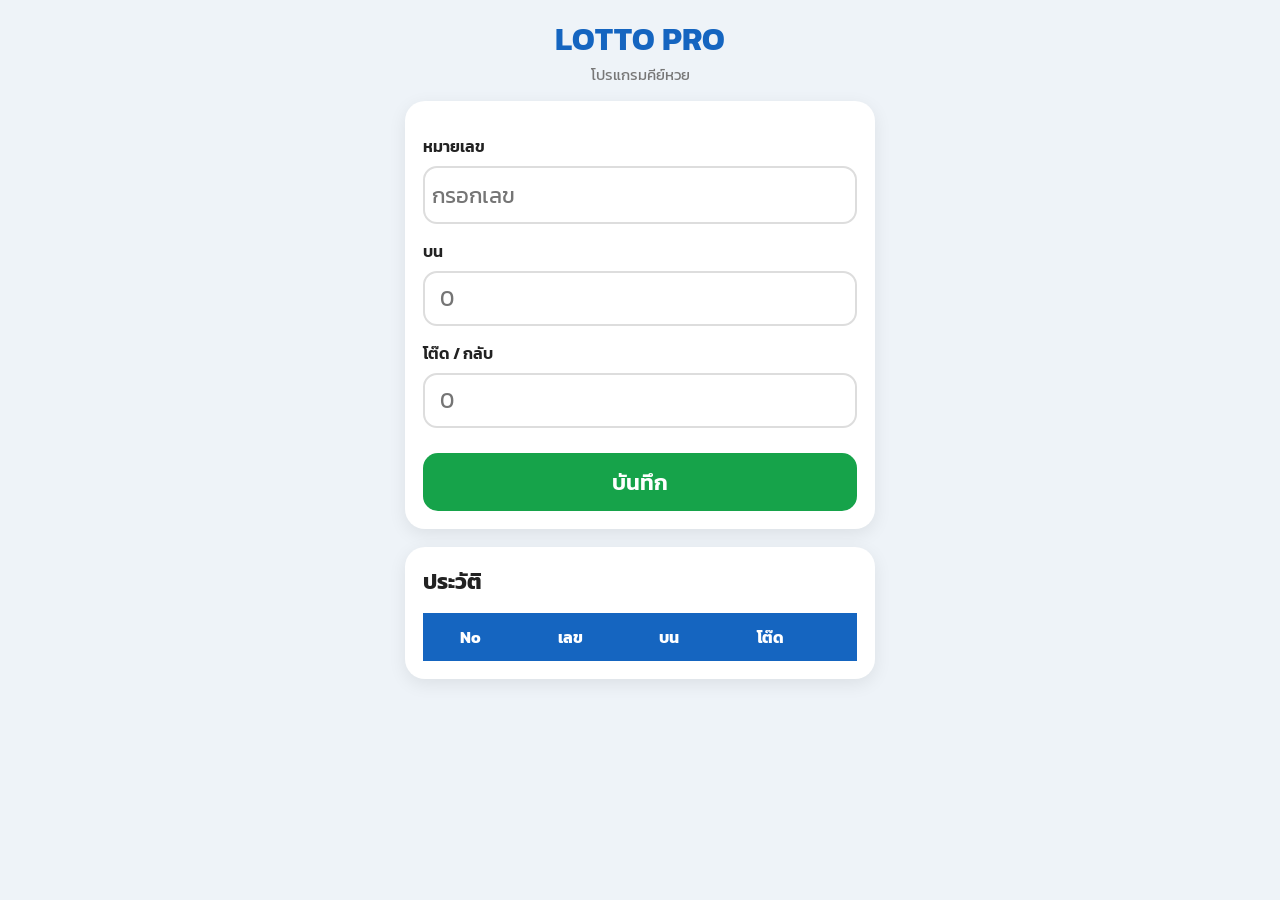
==== index.html @ ee7c19f1 "Add files via upload" ====
<!DOCTYPE html>
<html lang="th">

<head>

<meta charset="UTF-8">

<meta name="viewport"
content="width=device-width, initial-scale=1.0">

<title>LOTTO PRO</title>

<link rel="stylesheet"
href="style.css">

<link href="https://fonts.googleapis.com/css2?family=Kanit:wght@300;400;500;600;700&display=swap"
rel="stylesheet">

</head>


<body>


<div class="app">


<header>

<h1>LOTTO PRO</h1>

<p>โปรแกรมคีย์หวย</p>

</header>



<div class="card">


<label>
หมายเลข
</label>


<div id="tagContainer"
class="tag-container">


<input
id="numberInput"
type="tel"
inputmode="numeric"
autocomplete="off"
placeholder="กรอกเลข">


</div>



<label>
บน
</label>


<input
id="topInput"
type="tel"
inputmode="numeric"
autocomplete="off"
placeholder="0">



<label>
โต๊ด / กลับ
</label>


<input
id="todInput"
type="tel"
inputmode="numeric"
autocomplete="off"
placeholder="0">



<button id="saveBtn">
บันทึก
</button>


</div>





<div class="history card">


<h2>
ประวัติ
</h2>



<table>


<thead>

<tr>

<th>No</th>

<th>เลข</th>

<th>บน</th>

<th>โต๊ด</th>

<th></th>

</tr>


</thead>



<tbody id="historyBody">


</tbody>



</table>


</div>



</div>




<script src="config.js"></script>

<script src="script.js"></script>


</body>


</html>
---- style.css ----
*{
    box-sizing:border-box;
    margin:0;
    padding:0;
}

body{

    font-family:'Kanit',sans-serif;

    background:#eef3f8;

    color:#222;

}


.app{

    width:100%;

    max-width:500px;

    margin:auto;

    padding:15px;

}



header{

    text-align:center;

    margin-bottom:15px;

}



header h1{

    font-size:32px;

    color:#1565c0;

    font-weight:700;

}


header p{

    color:#777;

    font-size:15px;

}




.card{

    background:white;

    border-radius:20px;

    padding:18px;

    margin-bottom:18px;

    box-shadow:0 5px 18px rgba(0,0,0,.08);

}



label{

    display:block;

    margin-top:15px;

    margin-bottom:8px;

    font-size:16px;

    font-weight:600;

}



input{

    width:100%;

    height:55px;

    border-radius:14px;

    border:2px solid #ddd;

    padding:0 15px;

    font-size:22px;

    font-family:'Kanit';

    outline:none;

}



input:focus{

    border-color:#1976d2;

    box-shadow:0 0 0 3px rgba(25,118,210,.15);

}





.tag-container{

    min-height:58px;

    width:100%;

    border:2px solid #ddd;

    border-radius:14px;

    padding:7px;

    display:flex;

    flex-wrap:wrap;

    gap:7px;

    align-items:center;

}



#numberInput{

    flex:1;

    min-width:80px;

    height:38px;

    border:none;

    box-shadow:none;

    padding:0;

}



#numberInput:focus{

    box-shadow:none;

}




.tag{

    background:#1976d2;

    color:white;

    padding:8px 12px;

    border-radius:30px;

    font-size:18px;

    display:flex;

    align-items:center;

    animation:show .2s;

}



.tag span{

    margin-left:8px;

    background:rgba(255,255,255,.25);

    width:22px;

    height:22px;

    border-radius:50%;

    display:flex;

    align-items:center;

    justify-content:center;

    cursor:pointer;

}



button{

    margin-top:25px;

    width:100%;

    height:58px;

    border:none;

    border-radius:15px;

    background:#16a34a;

    color:white;

    font-size:22px;

    font-family:'Kanit';

    font-weight:600;

}



button:active{

    transform:scale(.98);

}




.history h2{

    font-size:22px;

    margin-bottom:15px;

}





table{

    width:100%;

    border-collapse:collapse;

}



thead{

    background:#1565c0;

    color:white;

}



th{

    padding:12px 5px;

}



td{

    padding:12px 5px;

    text-align:center;

    border-bottom:1px solid #eee;

    font-size:16px;

}



tbody tr:nth-child(even){

    background:#f8fafc;

}



.delete-btn{

    background:#dc2626;

    width:32px;

    height:32px;

    border-radius:50%;

    font-size:16px;

    padding:0;

    margin:0;

}



@keyframes show{

    from{

        opacity:0;

        transform:scale(.5);

    }


    to{

        opacity:1;

        transform:scale(1);

    }

}



@media(max-width:400px){

    header h1{

        font-size:26px;

    }


    input{

        font-size:20px;

    }

}
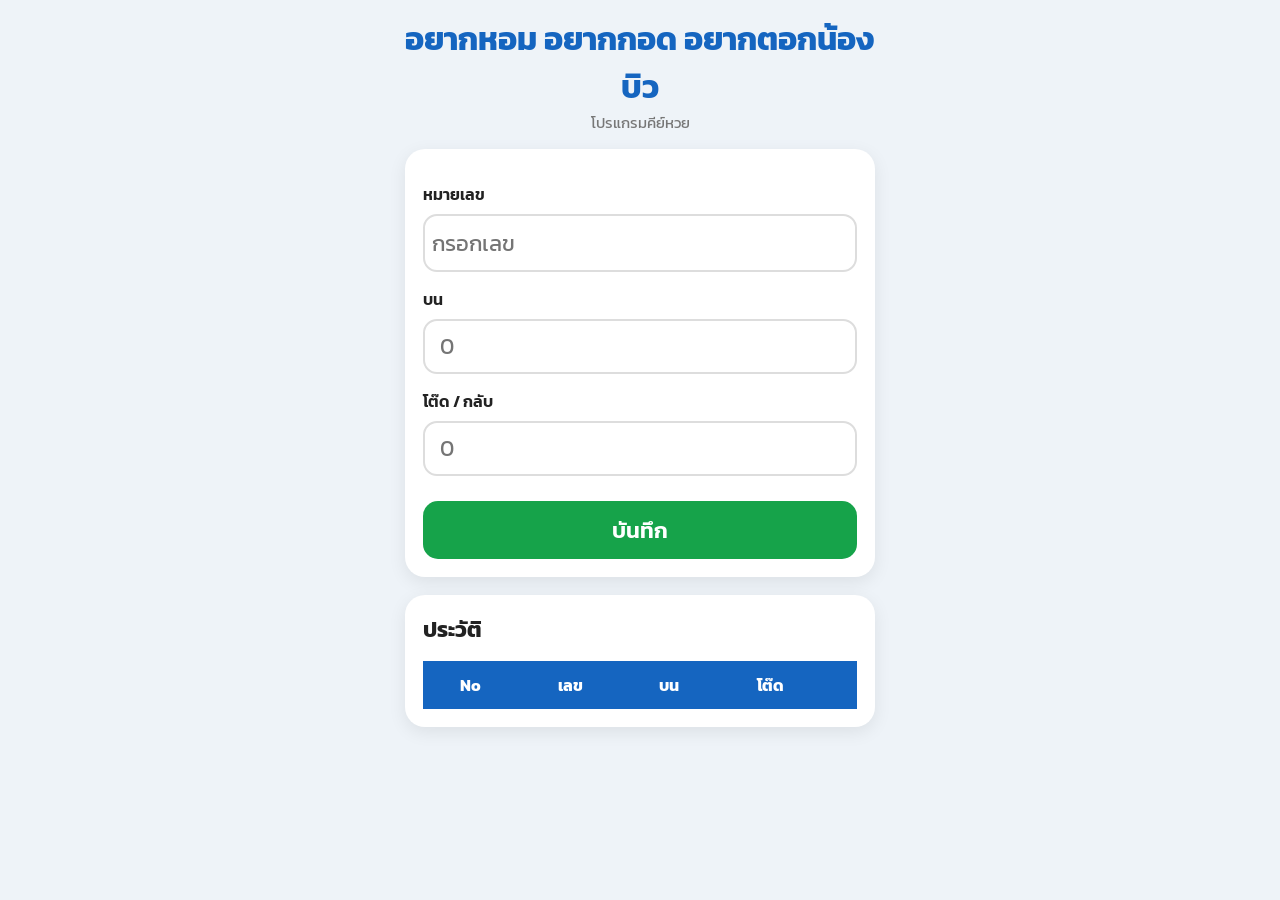
==== commit d79c907f: "Update index.html" ====
--- a/index.html
+++ b/index.html
@@ -8,7 +8,7 @@
 <meta name="viewport"
 content="width=device-width, initial-scale=1.0">
 
-<title>LOTTO PRO</title>
+<title>อยากหอม อยากกอด อยากตอกน้องบิว</title>
 
 <link rel="stylesheet"
 href="style.css">
@@ -27,7 +27,7 @@
 
 <header>
 
-<h1>LOTTO PRO</h1>
+<h1>อยากหอม อยากกอด อยากตอกน้องบิว</h1>
 
 <p>โปรแกรมคีย์หวย</p>
 
@@ -158,4 +158,4 @@
 </body>
 
 
-</html>+</html>
--- a/style.css
+++ b/style.css
@@ -379,4 +379,8 @@
 
     }
 
+}
+
+button:disabled{
+    opacity:.6;
 }
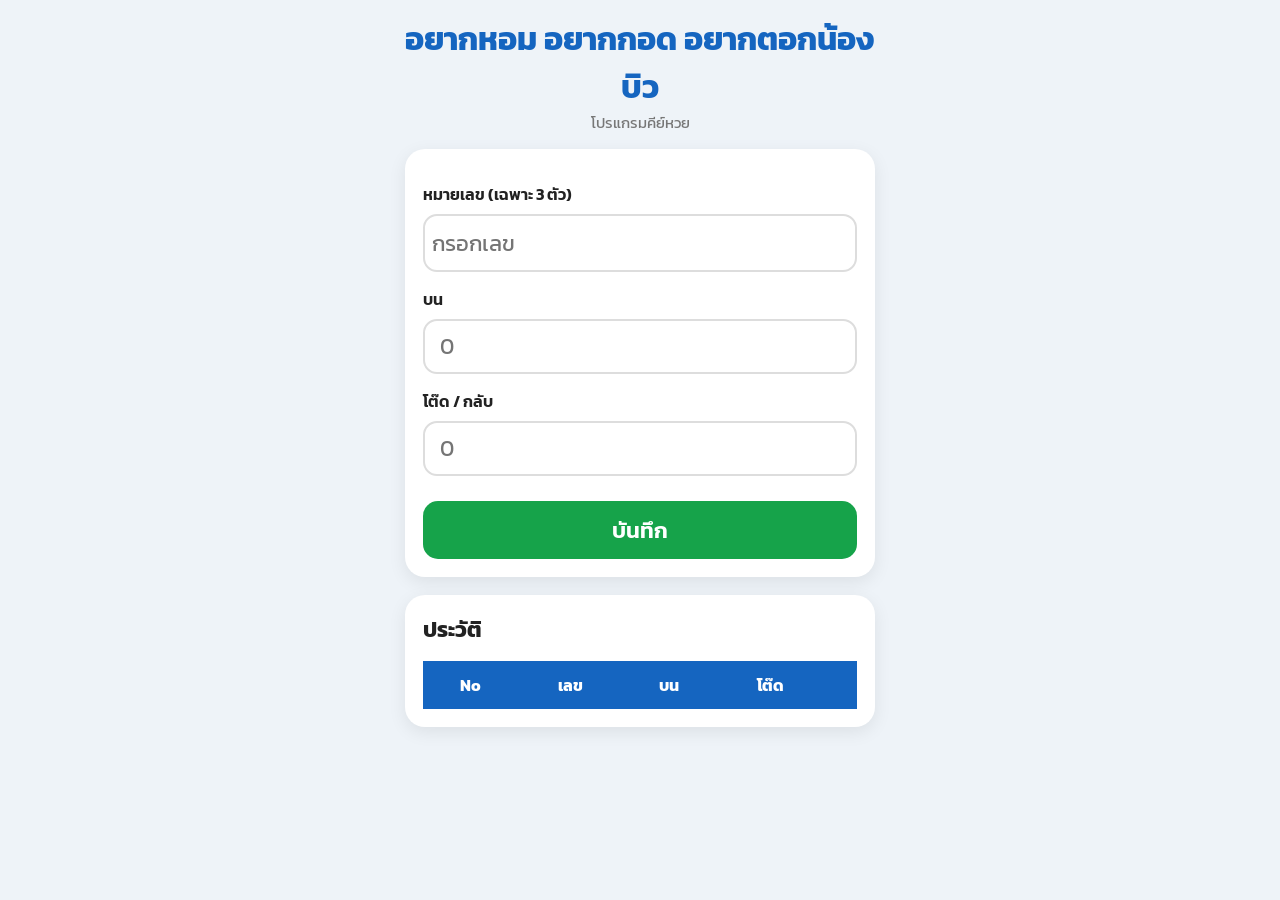
==== commit eafadfc3: "Update index.html" ====
--- a/index.html
+++ b/index.html
@@ -8,7 +8,7 @@
 <meta name="viewport"
 content="width=device-width, initial-scale=1.0">
 
-<title>อยากหอม อยากกอด อยากตอกน้องบิว</title>
+<title>LOTTO PRO BY YUTH</title>
 
 <link rel="stylesheet"
 href="style.css">
@@ -39,7 +39,7 @@
 
 
 <label>
-หมายเลข
+หมายเลข (เฉพาะ 3 ตัว)
 </label>
 
 
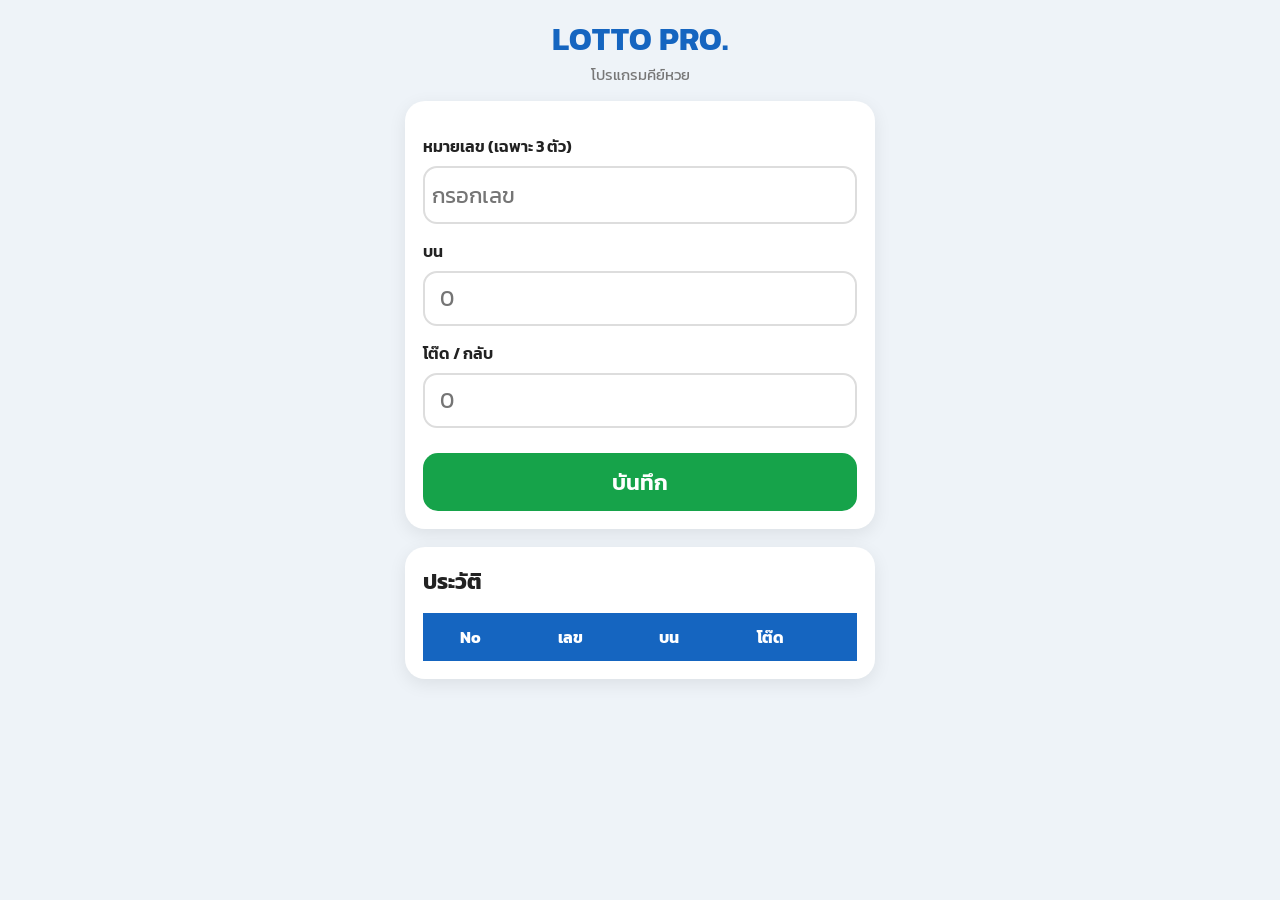
==== commit cee3e168: "Update index.html" ====
--- a/index.html
+++ b/index.html
@@ -27,7 +27,7 @@
 
 <header>
 
-<h1>อยากหอม อยากกอด อยากตอกน้องบิว</h1>
+<h1>LOTTO PRO.</h1>
 
 <p>โปรแกรมคีย์หวย</p>
 
